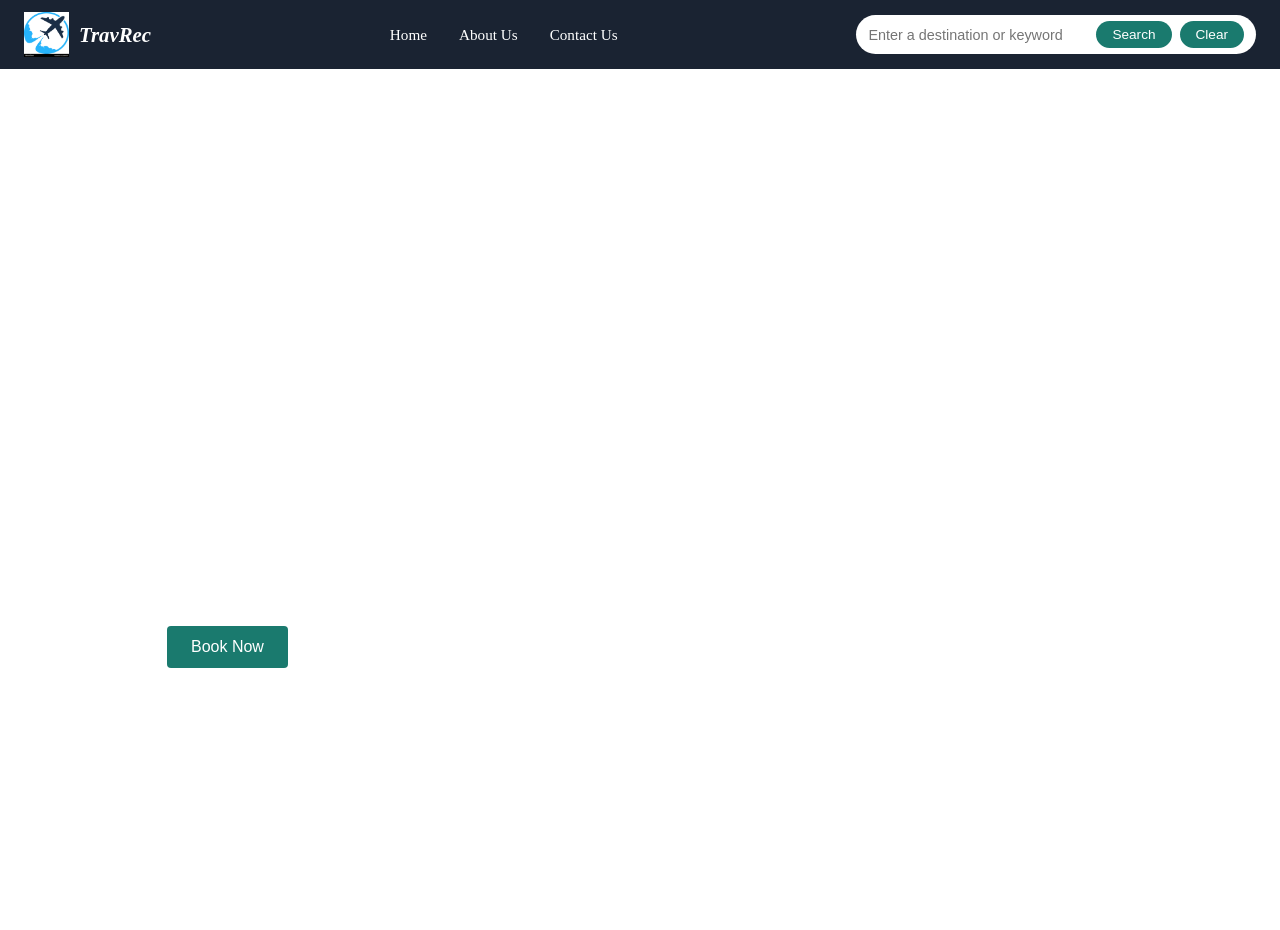
==== index.html @ 3bae19ac "initial commit" ====
<!DOCTYPE html>
<html lang="en">
<head>
    <meta charset="UTF-8">
    <meta name="viewport" content="width=device-width, initial-scale=1.0">
    <title>Travel Recommendation</title>
    <link rel="stylesheet" href="style.css">
    <link rel="stylesheet" href="https://cdnjs.cloudflare.com/ajax/libs/font-awesome/6.5.0/css/all.min.css">
</head>
<body>
    <nav>
        <div class="nav-logo">
            <img src="logo.png" alt="TravelBloom Logo">
            <span>TravRec</span>
        </div>
    
        <ul class="nav-links">
            <li><a href="index.html">Home</a></li>
            <li><a href="about.html">About Us</a></li>
            <li><a href="contact.html">Contact Us</a></li>
        </ul>
    
        <div class="nav-search">
            <input type="text" id="searchInput" placeholder="Enter a destination or keyword">
            <button id="searchBtn">Search</button>
            <button id="clearBtn">Clear</button>
        </div>
    </nav>

    <section class="hero">
        <div class="social-links">
            <a href="#"><i class="fab fa-twitter"></i></a>
            <a href="#"><i class="fab fa-facebook-f"></i></a>
            <a href="#"><i class="fab fa-instagram"></i></a>
            <a href="#"><i class="fab fa-youtube"></i></a>
        </div>
    
        <div class="hero-content">
            <h1>EXPLORE DREAM DESTINATION</h1>
            <p>The Travel Recommendation App helps users explore popular travel destinations
            through an interactive and user-friendly interface. It allows users to search for
            beaches, temples, countries, or specific country names to view related cities along
            with images and descriptions. The app dynamically fetches data from a structured
            JSON file to display relevant results. It provides a simple and efficient way to
            discover and plan travel destinations.</p>
            <button class="btn-book">Book Now</button>
        </div>
    </section>
</body>
</html>
---- style.css ----
* {
    margin: 0;
    padding: 0;
    box-sizing: border-box;
}

nav {
    display: flex;
    align-items: center;
    justify-content: space-between;
    background-color: #1a2332;
    padding: 12px 24px;
}

.nav-logo {
    display: flex;
    align-items: center;
    gap: 10px;
    color: white;
    font-size: 1.3rem;
    font-weight: bold;
    font-style: italic;
}

.nav-logo img {
    width: 45px;
    height: 45px;
}

.nav-links {
    display: flex;
    list-style: none;
    gap: 32px;
}

.nav-links a {
    color: white;
    text-decoration: none;
    font-size: 0.95rem;
}

.nav-links a:hover {
    opacity: 0.75;
}

.nav-search {
    display: flex;
    align-items: center;
    gap: 8px;
    background-color: white;
    border-radius: 25px;
    padding: 6px 12px;
}

.nav-search input {
    border: none;
    outline: none;
    font-size: 0.9rem;
    width: 220px;
    background: transparent;
}

.nav-search button {
    border: none;
    border-radius: 20px;
    padding: 6px 16px;
    cursor: pointer;
    font-size: 0.85rem;
    background-color: #1a7a6e;
    color: white;
}

.nav-search button:hover {
    background-color: #155f55;
}

/*Головна сторінка*/

.hero {
    position: relative;
    width: 100%;
    height: calc(100vh - 39px);
    background-image: url('hero-bg.jpg');
    background-size: cover;
    background-position: center;
    display: flex;
    align-items: center;
}

.social-links a {
    color: white;
    font-size: 1.3rem;
}

.hero-content {
    margin-left: 80px;
    max-width: 520px;
    color: white;
}

.hero-content h1 {
    font-size: 3rem;
    font-weight: 900;
    text-transform: uppercase;
    margin-bottom: 20px;
    line-height: 1.1;
}

.hero-content p {
    font-size: 0.95rem;
    line-height: 1.6;
    margin-bottom: 24px;
}

.btn-book {
    background-color: #1a7a6e;
    color: white;
    border: none;
    padding: 12px 24px;
    font-size: 1rem;
    border-radius: 4px;
    cursor: pointer;
}

.btn-book:hover {
    background-color: #155f55;
}
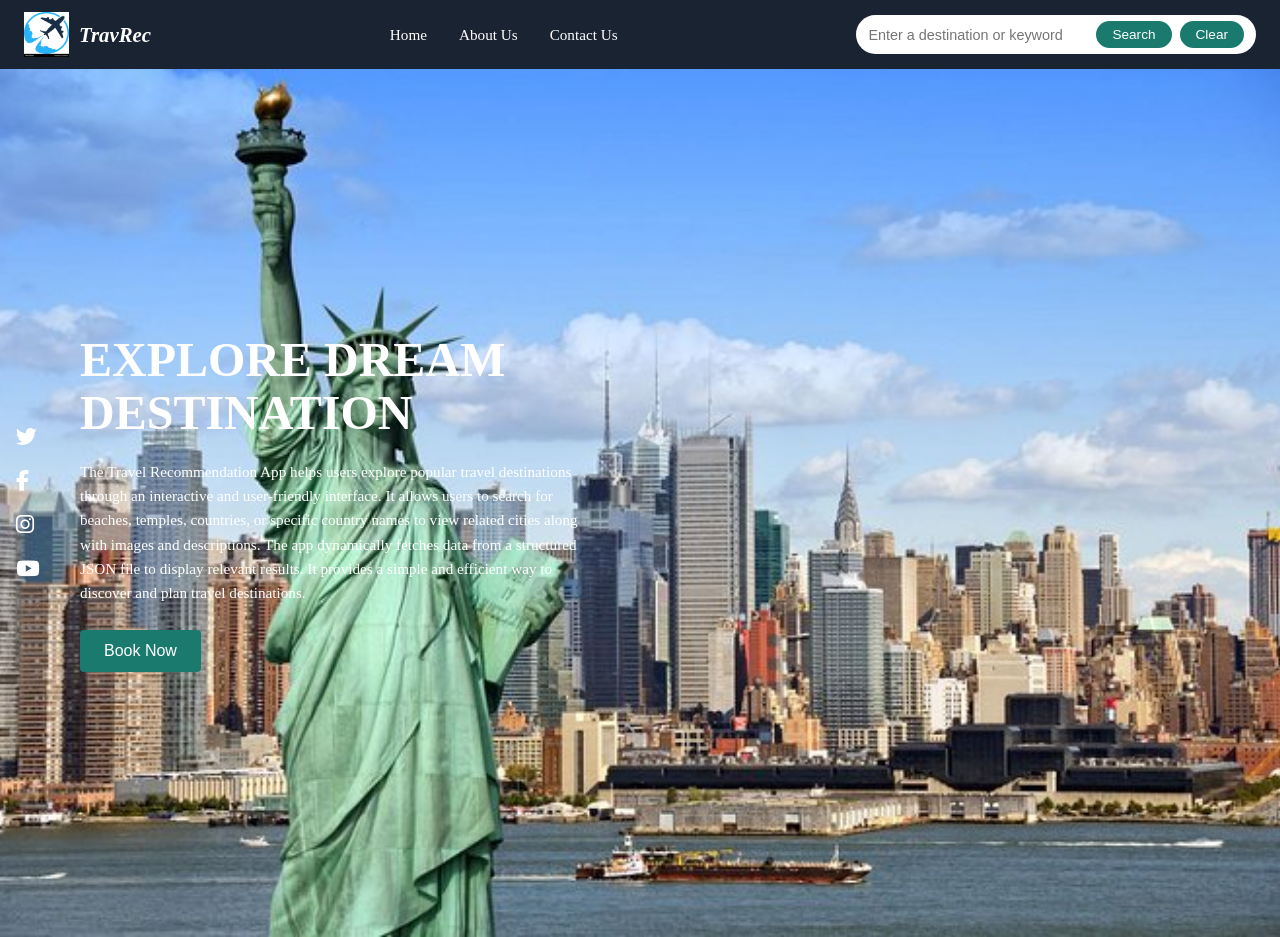
==== commit 863ccd0a: "Final commit" ====
--- a/index.html
+++ b/index.html
@@ -46,5 +46,9 @@
             <button class="btn-book">Book Now</button>
         </div>
     </section>
+
+    <div id="resultsContainer"></div>
+
+    <script src="travel_recommendation.js"></script>
 </body>
 </html>
--- a/style.css
+++ b/style.css
@@ -74,12 +74,12 @@
     background-color: #155f55;
 }
 
-/*Головна сторінка*/
+/* Головна сторінка */
 
 .hero {
     position: relative;
     width: 100%;
-    height: calc(100vh - 39px);
+    height: calc(100vh - 32px);
     background-image: url('hero-bg.jpg');
     background-size: cover;
     background-position: center;
@@ -87,9 +87,25 @@
     align-items: center;
 }
 
+.social-links {
+    position: absolute;
+    left: 16px;
+    top: 50%;
+    transform: translateY(-50%);
+    display: flex;
+    flex-direction: column;
+    gap: 20px;
+}
+
 .social-links a {
     color: white;
     font-size: 1.3rem;
+}
+
+.social-links a img {
+    width: 24px;
+    height: 24px;
+    filter: invert(1);
 }
 
 .hero-content {
@@ -124,4 +140,231 @@
 
 .btn-book:hover {
     background-color: #155f55;
+}
+
+/* Результати пошуку */
+
+#resultsContainer {
+    padding: 30px 60px;
+    background-color: #1a2332;
+    min-height: 100px;
+}
+
+#resultsContainer:empty {
+    display: none;
+}
+
+.results-title {
+    color: #e07b00;
+    font-size: 1.8rem;
+    font-weight: 700;
+    margin-bottom: 24px;
+}
+
+.results-grid {
+    display: flex;
+    gap: 40px;
+    flex-wrap: wrap;
+}
+
+.result-card {
+    width: 280px;
+    color: white;
+}
+
+.result-card img {
+    width: 100%;
+    height: 200px;
+    object-fit: cover;
+    border-radius: 4px;
+    border: 2px solid white;
+}
+
+.result-info h3 {
+    font-size: 1rem;
+    font-weight: 700;
+    text-decoration: underline;
+    margin: 10px 0 6px;
+    text-align: center;
+}
+
+.result-info p {
+    font-size: 0.85rem;
+    line-height: 1.5;
+    text-align: center;
+}
+
+.no-results {
+    color: white;
+    font-size: 1rem;
+}
+
+/* About Us */
+
+.about-hero {
+    position: relative;
+    min-height: 100vh;
+    background-image: url('hero-bg.jpg');
+    background-size: cover;
+    background-position: center;
+    display: flex;
+    align-items: flex-start;
+}
+
+.about-content {
+    margin-left: 80px;
+    padding: 40px 0;
+    color: white;
+    max-width: 1200px;
+    width: 100%;
+}
+
+.about-content h1 {
+    font-size: 4rem;
+    font-weight: 900;
+    margin-bottom: 24px;
+}
+
+.company-info {
+    max-width: 900px;
+    margin-bottom: 60px;
+}
+
+.company-info p {
+    font-size: 0.95rem;
+    line-height: 1.7;
+    margin-bottom: 8px;
+}
+
+.team-section h2 {
+    font-size: 3rem;
+    font-weight: 900;
+    margin-bottom: 40px;
+}
+
+.team-grid {
+    display: flex;
+    gap: 80px;
+    align-items: flex-start;
+}
+
+.team-member {
+    display: flex;
+    flex-direction: column;
+    align-items: center;
+    text-align: center;
+    max-width: 200px;
+}
+
+.team-member i {
+    font-size: 3.5rem;
+    margin-bottom: 12px;
+    color: white;
+}
+
+.team-member h3 {
+    font-size: 1.1rem;
+    font-weight: 700;
+    margin-bottom: 8px;
+}
+
+.team-member p {
+    font-size: 0.85rem;
+    line-height: 1.5;
+    margin-bottom: 12px;
+}
+
+.role {
+    background-color: #1a7a6e;
+    color: white;
+    padding: 6px 20px;
+    border-radius: 20px;
+    font-size: 0.85rem;
+}
+
+/* Contact Us */
+
+.contact-hero {
+    position: relative;
+    min-height: 100vh;
+    background-image: url('hero-bg.jpg');
+    background-size: cover;
+    background-position: center;
+    display: flex;
+    align-items: center;
+    justify-content: space-between;
+    padding: 0 60px;
+}
+
+.contact-left {
+    color: white;
+    margin-left: 60px;
+}
+
+.contact-left h1 {
+    font-size: 3.5rem;
+    font-weight: 900;
+    margin-bottom: 12px;
+}
+
+.contact-left p {
+    font-size: 1rem;
+}
+
+.contact-form {
+    background: transparent;
+    display: flex;
+    flex-direction: column;
+    gap: 16px;
+    width: 420px;
+    padding: 20px;
+}
+
+.form-group {
+    display: flex;
+    flex-direction: column;
+    gap: 6px;
+}
+
+.form-group label {
+    color: white;
+    font-size: 0.95rem;
+    font-weight: 500;
+}
+
+.form-group input,
+.form-group textarea {
+    background: transparent;
+    border: 1px solid rgba(255, 255, 255, 0.5);
+    border-radius: 4px;
+    padding: 10px 14px;
+    color: white;
+    font-size: 0.9rem;
+    outline: none;
+}
+
+.form-group input::placeholder,
+.form-group textarea::placeholder {
+    color: rgba(255, 255, 255, 0.5);
+}
+
+.form-group textarea {
+    height: 120px;
+    resize: none;
+}
+
+.btn-submit {
+    background-color: #1a7a6e;
+    color: white;
+    border: none;
+    padding: 14px;
+    font-size: 1rem;
+    border-radius: 4px;
+    cursor: pointer;
+    width: 100%;
+    margin-top: 8px;
+}
+
+.btn-submit:hover {
+    background-color: #155f55;
 }
